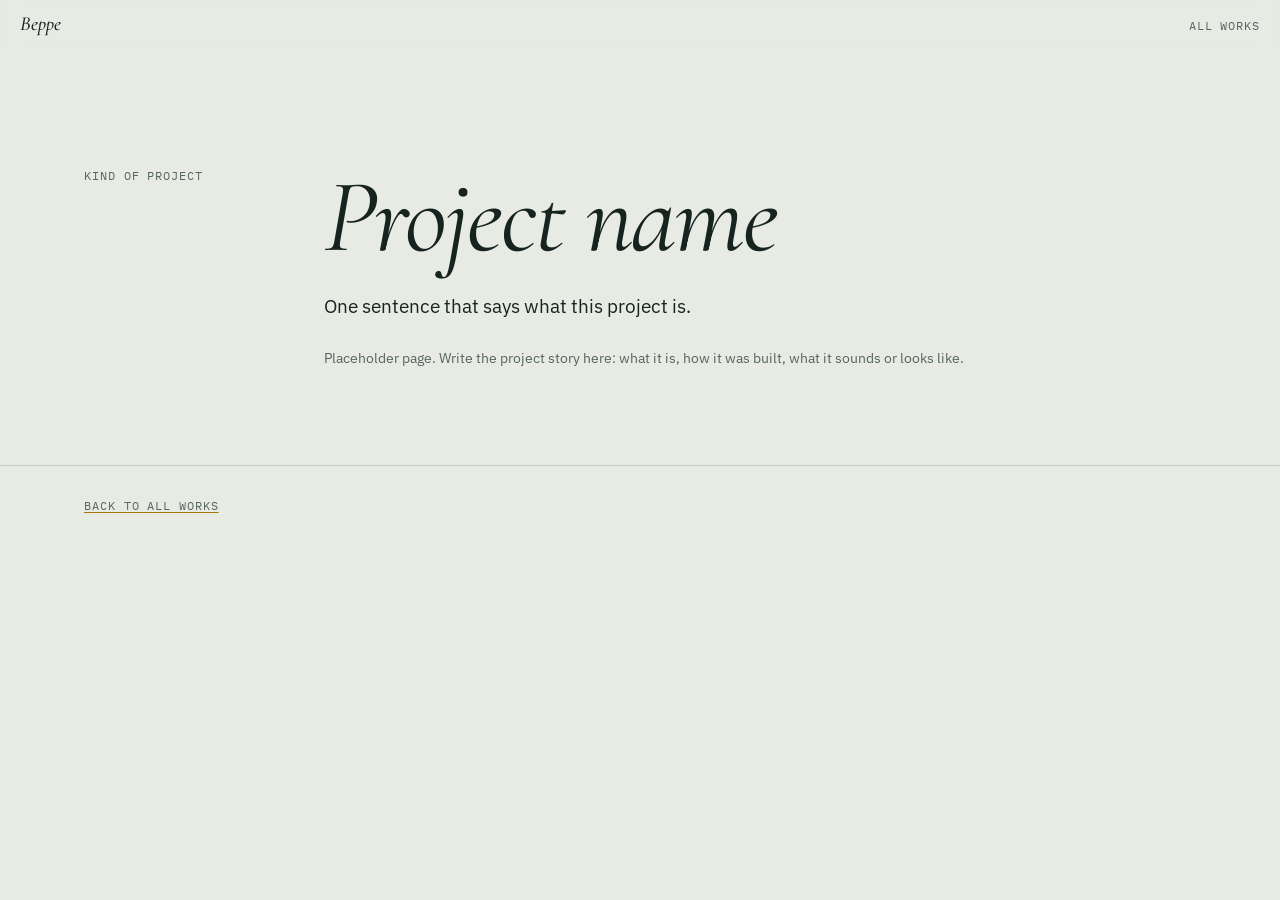
==== projects/_template.html @ 076c729d "Add first site skeleton: scroll-driven tree menu, project pages, videos section Co-Authored-By: Clau" ====
<!doctype html>
<html lang="en">
<head>
<meta charset="utf-8">
<meta name="viewport" content="width=device-width, initial-scale=1, viewport-fit=cover">
<!-- Keeps search engines away while the site is a work in progress. Remove when going public. -->
<meta name="robots" content="noindex">
<title>Project name | Beppe</title>
<meta name="description" content="One sentence that says what this project is.">
<!-- Preview shown when the link is shared. Add an image with:
     <meta property="og:image" content="https://YOUR-SITE/projects/img/_template.jpg"> -->
<meta property="og:title" content="Project name">
<meta property="og:description" content="One sentence that says what this project is.">
<meta property="og:type" content="article">
<link rel="stylesheet" href="https://fonts.googleapis.com/css2?family=Cormorant+Garamond:ital,wght@0,400;0,500;1,400;1,500&family=IBM+Plex+Mono&family=IBM+Plex+Sans:wght@400;500&display=swap">
<link rel="stylesheet" href="../css/style.css">
</head>
<body>

<header class="top">
  <a class="brand" href="../index.html">Beppe</a>
  <nav class="mono" aria-label="Sections">
    <a href="../index.html#works">All works</a>
  </nav>
</header>

<main class="project">
  <div class="wrap">
    <div class="side">
      <span class="mono">kind of project</span>
    </div>
    <div class="body">
      <h1>Project name</h1>
      <p class="lead">One sentence that says what this project is.</p>

      <!-- Video: remove the comment marks and put the YouTube video id.
      <div class="yt" data-id="VIDEO_ID" data-title="Project name"></div>
      -->

      <!-- Image: <img src="img/_template.jpg" alt="Describe the picture"> -->

      <p class="note">Placeholder page. Write the project story here: what it is, how it was built, what it sounds or looks like.</p>
    </div>
  </div>
</main>

<footer class="band">
  <div class="wrap mono"><a href="../index.html#works">Back to all works</a></div>
</footer>

<script src="../js/video.js"></script>
</body>
</html>
---- css/style.css ----
/* Layout: one pinned, full-bleed stage where an ink tree grows with the scroll;
   the name sits upper-left over it; plain two-column sections follow below. */

/* ---- COLORS: edit here. The 3D scene reads --paper, --ink and --pollen. ---- */
:root {
  --paper: #E7EBE4;      /* lichen-grey herbarium sheet */
  --ink: #17231F;        /* tree, text */
  --ink-soft: #56655E;   /* captions */
  --line: #C5CDC3;       /* hairlines */
  --pollen: #A9760C;     /* buds, link accents */

  --font-display: "Cormorant Garamond", "Iowan Old Style", Georgia, serif;
  --font-body: "IBM Plex Sans", system-ui, -apple-system, "Segoe UI", sans-serif;
  --font-mono: "IBM Plex Mono", ui-monospace, Menlo, Consolas, monospace;
}
@media (prefers-color-scheme: dark) {
  :root:not([data-theme="light"]) {
    --paper: #0F1614; --ink: #DDE5DC; --ink-soft: #8C9A92; --line: #26312D; --pollen: #E2B43C;
    color-scheme: dark;
  }
}
:root[data-theme="dark"] {
  --paper: #0F1614; --ink: #DDE5DC; --ink-soft: #8C9A92; --line: #26312D; --pollen: #E2B43C;
  color-scheme: dark;
}

*, *::before, *::after { box-sizing: border-box; }
body {
  margin: 0;
  background: var(--paper);
  color: var(--ink);
  font: 400 1rem/1.6 var(--font-body);
  -webkit-font-smoothing: antialiased;
}
@media (prefers-reduced-motion: no-preference) { html { scroll-behavior: smooth; } }

a { color: inherit; text-decoration-color: var(--pollen); text-underline-offset: 0.2em; }
a:focus-visible { outline: 2px solid var(--pollen); outline-offset: 3px; border-radius: 2px; }

.mono {
  font: 400 0.72rem/1.4 var(--font-mono);
  letter-spacing: 0.08em;
  text-transform: uppercase;
  color: var(--ink-soft);
}

/* ---- Header ---- */
.top {
  position: fixed; top: 0; left: 0; right: 0; z-index: 20;
  display: flex; justify-content: space-between; align-items: baseline; gap: 1rem;
  padding-top: calc(env(safe-area-inset-top, 0px) + 14px);
  padding-bottom: 12px;
  padding-left: max(20px, env(safe-area-inset-left, 0px));
  padding-right: max(20px, env(safe-area-inset-right, 0px));
  background: color-mix(in srgb, var(--paper) 82%, transparent);
  -webkit-backdrop-filter: blur(8px); backdrop-filter: blur(8px);
}
.top .brand { font: italic 500 1.25rem/1 var(--font-display); text-decoration: none; }
.top nav { display: flex; gap: 1.1rem; }
.top nav a { text-decoration: none; }
.top nav a:hover { color: var(--ink); text-decoration: underline; text-decoration-color: var(--pollen); }

/* ---- Stage: the scroll-driven tree ---- */
#stage { position: relative; height: calc(var(--screens, 4.5) * 100vh); height: calc(var(--screens, 4.5) * 100svh); }
#view { position: sticky; top: 0; height: 100vh; height: 100svh; overflow: hidden; }
#tree { position: absolute; inset: 0; width: 100%; height: 100%; display: block; }

#hero {
  position: absolute; top: 19%; left: 0; right: 0; pointer-events: none;
  padding-left: max(20px, env(safe-area-inset-left, 0px));
  padding-right: max(20px, env(safe-area-inset-right, 0px));
}
#hero .inner { max-width: 72rem; margin-inline: auto; display: grid; gap: 0.9rem; }
#hero h1 {
  margin: 0;
  font: italic 400 clamp(4rem, 15vw, 9.5rem)/0.9 var(--font-display);
  letter-spacing: -0.02em;
}
#hero p { margin: 0; max-width: 21rem; font-size: 1.05rem; color: var(--ink-soft); }

#hint {
  position: absolute; left: 0; right: 0; bottom: calc(env(safe-area-inset-bottom, 0px) + 22px);
  display: grid; justify-items: center; gap: 8px; pointer-events: none;
}
#hint i { width: 1px; height: 34px; background: var(--ink-soft); transform-origin: top; }
@media (prefers-reduced-motion: no-preference) {
  #hint i { animation: drip 2.2s ease-in-out infinite; }
  @keyframes drip { 0% { transform: scaleY(0); } 55% { transform: scaleY(1); } 100% { transform: scaleY(1); opacity: 0; } }
}

#spec {
  position: absolute; bottom: calc(env(safe-area-inset-bottom, 0px) + 22px);
  left: max(20px, env(safe-area-inset-left, 0px));
  font-size: 0.62rem;
}

/* Tree buttons */
#labels { position: absolute; inset: 0; pointer-events: none; }
.node { position: absolute; left: 0; top: 0; width: 0; height: 0; opacity: 0; visibility: hidden; will-change: transform; }
.node a {
  position: absolute; left: 0; transform: translateX(-50%);
  display: grid; justify-items: center; gap: 2px;
  padding: 6px 8px; white-space: nowrap; text-decoration: none;
  text-shadow: 0 0 6px var(--paper), 0 0 12px var(--paper);
}
.node.up a { bottom: 8px; }
.node.down a { top: 8px; }
.node .name { font: italic 500 clamp(1.15rem, 2.2vw, 1.6rem)/1.05 var(--font-display); }
.node .kind { font: 400 0.6rem/1.3 var(--font-mono); letter-spacing: 0.08em; text-transform: uppercase; color: var(--ink-soft); }
.node a:hover .name, .node a:focus-visible .name { text-decoration: underline; text-decoration-color: var(--pollen); text-decoration-thickness: 1px; text-underline-offset: 0.18em; }

/* No WebGL: the page is still a normal page. */
.no-webgl #stage { height: auto; }
.no-webgl #view { position: static; height: auto; min-height: 70vh; }
.no-webgl #tree, .no-webgl #labels, .no-webgl #hint, .no-webgl #spec { display: none; }
.no-webgl #hero { position: static; padding-top: 9rem; padding-bottom: 4rem; }

/* ---- Sections ---- */
.band { border-top: 1px solid var(--line); }
.wrap {
  max-width: 72rem; margin-inline: auto;
  padding-block: clamp(3rem, 8vw, 6rem);
  padding-left: max(20px, env(safe-area-inset-left, 0px));
  padding-right: max(20px, env(safe-area-inset-right, 0px));
  display: grid; grid-template-columns: minmax(0, 12rem) minmax(0, 1fr); gap: 1.5rem 3rem;
}
.wrap > * { min-width: 0; }
.wrap h2 { margin: 0; font: italic 400 clamp(2.2rem, 5vw, 3.2rem)/1 var(--font-display); text-wrap: balance; }
.wrap .side { display: grid; gap: 0.6rem; align-content: start; }
.entries { display: grid; }
.entry {
  display: grid; grid-template-columns: minmax(0, 14rem) minmax(0, 1fr); gap: 0.4rem 2rem;
  padding-block: 1.4rem; border-top: 1px solid var(--line);
  scroll-margin-top: 5rem;
}
.entry:first-child { border-top: 0; padding-top: 0; }
.entry h3 { margin: 0; font: italic 500 1.7rem/1.1 var(--font-display); }
.entry .head { display: grid; gap: 0.3rem; align-content: start; }
.entry p { margin: 0; max-width: 34rem; }
.band, .entry { scroll-margin-top: 4rem; }
.note { color: var(--ink-soft); font-size: 0.9rem; }

footer .wrap { display: block; padding-block: 2rem; }

@media (max-width: 720px) {
  .wrap, .entry { grid-template-columns: minmax(0, 1fr); }
  .top nav { gap: 0.8rem; }
  #hero { top: 15%; }
}

/* ---- Videos ---- */
.video-grid { display: grid; grid-template-columns: repeat(auto-fill, minmax(min(100%, 18rem), 1fr)); gap: 1.5rem; }
.video-grid .note { margin: 0; }
.yt { position: relative; aspect-ratio: 16 / 9; max-width: 100%; overflow: hidden; background: var(--line); }
.yt iframe, .yt-play { position: absolute; inset: 0; width: 100%; height: 100%; border: 0; }
.yt-play {
  display: grid; place-items: center; padding: 0; cursor: pointer;
  background-color: var(--line); background-size: cover; background-position: center;
  color: var(--ink); font: inherit;
}
.yt-play:focus-visible { outline: 2px solid var(--pollen); outline-offset: -4px; }
.yt-icon {
  width: 3.4rem; height: 3.4rem; border-radius: 50%; background: var(--paper);
  display: grid; place-items: center; transition: transform 0.2s ease;
}
.yt-icon::before {
  content: ""; margin-left: 4px;
  border-left: 0.95rem solid var(--ink); border-top: 0.6rem solid transparent; border-bottom: 0.6rem solid transparent;
}
.yt-play:hover .yt-icon { transform: scale(1.08); }
.yt-title {
  position: absolute; left: 0; right: 0; bottom: 0; padding: 0.5rem 0.8rem; text-align: left;
  background: var(--paper); font: 400 0.72rem/1.4 var(--font-mono); letter-spacing: 0.06em; text-transform: uppercase;
}

/* ---- Project pages (projects/*.html) ---- */
.project { padding-top: 4.5rem; }
.project h1 { margin: 0; font: italic 400 clamp(3rem, 10vw, 6.5rem)/0.95 var(--font-display); letter-spacing: -0.02em; text-wrap: balance; }
.project .lead { font-size: 1.2rem; max-width: 34rem; margin: 0; }
.project .body { display: grid; gap: 1.5rem; max-width: 44rem; }
.project .body p { margin: 0; }
.project .body img { display: block; max-width: 100%; height: auto; }
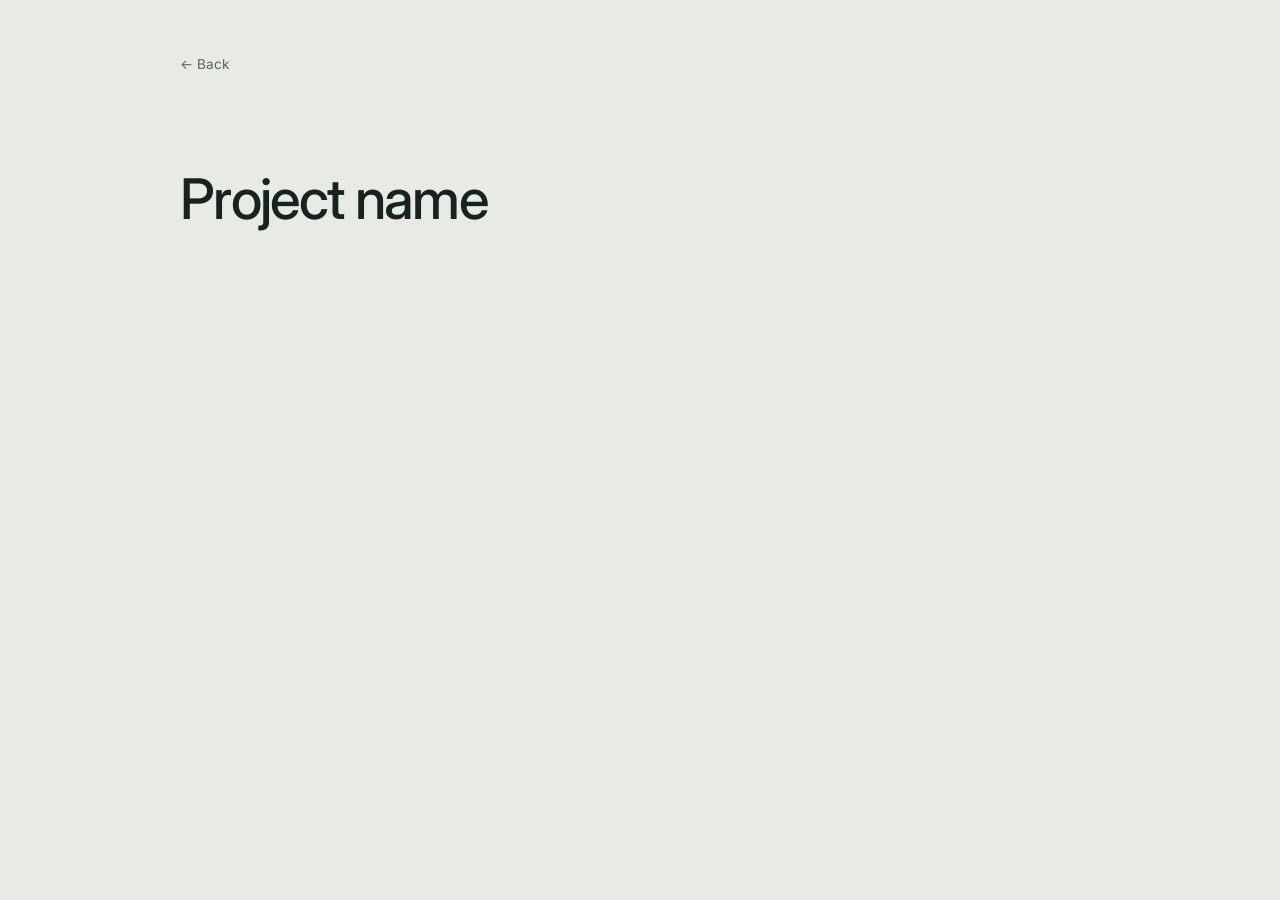
==== commit 007f34f5: "Make the home page tree-only, move sections to their own pages, switch to a single sans font Co-Auth" ====
--- a/projects/_template.html
+++ b/projects/_template.html
@@ -6,48 +6,28 @@
 <!-- Keeps search engines away while the site is a work in progress. Remove when going public. -->
 <meta name="robots" content="noindex">
 <title>Project name | Beppe</title>
-<meta name="description" content="One sentence that says what this project is.">
-<!-- Preview shown when the link is shared. Add an image with:
-     <meta property="og:image" content="https://YOUR-SITE/projects/img/_template.jpg"> -->
 <meta property="og:title" content="Project name">
-<meta property="og:description" content="One sentence that says what this project is.">
 <meta property="og:type" content="article">
-<link rel="stylesheet" href="https://fonts.googleapis.com/css2?family=Cormorant+Garamond:ital,wght@0,400;0,500;1,400;1,500&family=IBM+Plex+Mono&family=IBM+Plex+Sans:wght@400;500&display=swap">
-<link rel="stylesheet" href="../css/style.css">
+<!-- Preview image for shared links: <meta property="og:image" content="https://YOUR-SITE/img/picture.jpg"> -->
+<link rel="stylesheet" href="https://fonts.googleapis.com/css2?family=Inter:wght@400;500&display=swap">
+<link rel="stylesheet" href="../css/style.css?v=5">
 </head>
 <body>
 
-<header class="top">
-  <a class="brand" href="../index.html">Beppe</a>
-  <nav class="mono" aria-label="Sections">
-    <a href="../index.html#works">All works</a>
-  </nav>
-</header>
+<main class="page">
+  <a class="back" href="../index.html#grown">Back</a>
+  <h1>Project name</h1>
 
-<main class="project">
-  <div class="wrap">
-    <div class="side">
-      <span class="mono">kind of project</span>
-    </div>
-    <div class="body">
-      <h1>Project name</h1>
-      <p class="lead">One sentence that says what this project is.</p>
+  <!-- Video: remove the comment marks and put the YouTube video id.
+  <div class="yt" data-id="VIDEO_ID" data-title="Project name"></div>
+  -->
 
-      <!-- Video: remove the comment marks and put the YouTube video id.
-      <div class="yt" data-id="VIDEO_ID" data-title="Project name"></div>
-      -->
+  <!-- Image: <img src="img/picture.jpg" alt="Describe the picture"> -->
 
-      <!-- Image: <img src="img/_template.jpg" alt="Describe the picture"> -->
+  <!-- Text: <p>Write here.</p> -->
 
-      <p class="note">Placeholder page. Write the project story here: what it is, how it was built, what it sounds or looks like.</p>
-    </div>
-  </div>
 </main>
 
-<footer class="band">
-  <div class="wrap mono"><a href="../index.html#works">Back to all works</a></div>
-</footer>
-
-<script src="../js/video.js"></script>
+<script src="../js/video.js?v=5"></script>
 </body>
 </html>
--- a/css/style.css
+++ b/css/style.css
@@ -1,17 +1,15 @@
-/* Layout: one pinned, full-bleed stage where an ink tree grows with the scroll;
-   the name sits upper-left over it; plain two-column sections follow below. */
+/* Layout: the home page is one full-screen tree that grows with the scroll;
+   every section is its own plain page, reached by clicking a bud. */
 
-/* ---- COLORS: edit here. The 3D scene reads --paper, --ink and --pollen. ---- */
+/* ---- COLORS: edit here. The tree reads --paper, --ink and --pollen. ---- */
 :root {
-  --paper: #E7EBE4;      /* lichen-grey herbarium sheet */
+  --paper: #E7EBE4;      /* background */
   --ink: #17231F;        /* tree, text */
-  --ink-soft: #56655E;   /* captions */
-  --line: #C5CDC3;       /* hairlines */
+  --ink-soft: #56655E;   /* secondary text */
+  --line: #C5CDC3;       /* hairlines, video placeholders */
   --pollen: #A9760C;     /* buds, link accents */
 
-  --font-display: "Cormorant Garamond", "Iowan Old Style", Georgia, serif;
-  --font-body: "IBM Plex Sans", system-ui, -apple-system, "Segoe UI", sans-serif;
-  --font-mono: "IBM Plex Mono", ui-monospace, Menlo, Consolas, monospace;
+  --font: "Inter", system-ui, -apple-system, "Segoe UI", Helvetica, Arial, sans-serif;
 }
 @media (prefers-color-scheme: dark) {
   :root:not([data-theme="light"]) {
@@ -29,69 +27,26 @@
   margin: 0;
   background: var(--paper);
   color: var(--ink);
-  font: 400 1rem/1.6 var(--font-body);
+  font: 400 1rem/1.6 var(--font);
   -webkit-font-smoothing: antialiased;
 }
-@media (prefers-reduced-motion: no-preference) { html { scroll-behavior: smooth; } }
+a { color: inherit; text-decoration-color: var(--pollen); text-underline-offset: 0.25em; }
+a:focus-visible { outline: 2px solid var(--pollen); outline-offset: 3px; border-radius: 2px; }
+.sr-only { position: absolute; width: 1px; height: 1px; overflow: hidden; clip-path: inset(50%); white-space: nowrap; }
 
-a { color: inherit; text-decoration-color: var(--pollen); text-underline-offset: 0.2em; }
-a:focus-visible { outline: 2px solid var(--pollen); outline-offset: 3px; border-radius: 2px; }
-
-.mono {
-  font: 400 0.72rem/1.4 var(--font-mono);
-  letter-spacing: 0.08em;
-  text-transform: uppercase;
-  color: var(--ink-soft);
-}
-
-/* ---- Header ---- */
-.top {
-  position: fixed; top: 0; left: 0; right: 0; z-index: 20;
-  display: flex; justify-content: space-between; align-items: baseline; gap: 1rem;
-  padding-top: calc(env(safe-area-inset-top, 0px) + 14px);
-  padding-bottom: 12px;
-  padding-left: max(20px, env(safe-area-inset-left, 0px));
-  padding-right: max(20px, env(safe-area-inset-right, 0px));
-  background: color-mix(in srgb, var(--paper) 82%, transparent);
-  -webkit-backdrop-filter: blur(8px); backdrop-filter: blur(8px);
-}
-.top .brand { font: italic 500 1.25rem/1 var(--font-display); text-decoration: none; }
-.top nav { display: flex; gap: 1.1rem; }
-.top nav a { text-decoration: none; }
-.top nav a:hover { color: var(--ink); text-decoration: underline; text-decoration-color: var(--pollen); }
-
-/* ---- Stage: the scroll-driven tree ---- */
+/* ---- Home: the tree ---- */
 #stage { position: relative; height: calc(var(--screens, 4.5) * 100vh); height: calc(var(--screens, 4.5) * 100svh); }
 #view { position: sticky; top: 0; height: 100vh; height: 100svh; overflow: hidden; }
 #tree { position: absolute; inset: 0; width: 100%; height: 100%; display: block; }
 
-#hero {
-  position: absolute; top: 19%; left: 0; right: 0; pointer-events: none;
-  padding-left: max(20px, env(safe-area-inset-left, 0px));
-  padding-right: max(20px, env(safe-area-inset-right, 0px));
+#hint {
+  position: absolute; left: 0; right: 0; bottom: calc(env(safe-area-inset-bottom, 0px) + 20px);
+  display: grid; justify-items: center; pointer-events: none;
 }
-#hero .inner { max-width: 72rem; margin-inline: auto; display: grid; gap: 0.9rem; }
-#hero h1 {
-  margin: 0;
-  font: italic 400 clamp(4rem, 15vw, 9.5rem)/0.9 var(--font-display);
-  letter-spacing: -0.02em;
-}
-#hero p { margin: 0; max-width: 21rem; font-size: 1.05rem; color: var(--ink-soft); }
-
-#hint {
-  position: absolute; left: 0; right: 0; bottom: calc(env(safe-area-inset-bottom, 0px) + 22px);
-  display: grid; justify-items: center; gap: 8px; pointer-events: none;
-}
-#hint i { width: 1px; height: 34px; background: var(--ink-soft); transform-origin: top; }
+#hint i { width: 1px; height: 40px; background: var(--ink-soft); transform-origin: top; }
 @media (prefers-reduced-motion: no-preference) {
   #hint i { animation: drip 2.2s ease-in-out infinite; }
   @keyframes drip { 0% { transform: scaleY(0); } 55% { transform: scaleY(1); } 100% { transform: scaleY(1); opacity: 0; } }
-}
-
-#spec {
-  position: absolute; bottom: calc(env(safe-area-inset-bottom, 0px) + 22px);
-  left: max(20px, env(safe-area-inset-left, 0px));
-  font-size: 0.62rem;
 }
 
 /* Tree buttons */
@@ -99,58 +54,44 @@
 .node { position: absolute; left: 0; top: 0; width: 0; height: 0; opacity: 0; visibility: hidden; will-change: transform; }
 .node a {
   position: absolute; left: 0; transform: translateX(-50%);
-  display: grid; justify-items: center; gap: 2px;
-  padding: 6px 8px; white-space: nowrap; text-decoration: none;
+  padding: 10px 12px; white-space: nowrap; text-decoration: none;
+  font: 500 clamp(0.8rem, 1.5vw, 0.95rem)/1 var(--font); letter-spacing: 0.01em;
   text-shadow: 0 0 6px var(--paper), 0 0 12px var(--paper);
 }
-.node.up a { bottom: 8px; }
-.node.down a { top: 8px; }
-.node .name { font: italic 500 clamp(1.15rem, 2.2vw, 1.6rem)/1.05 var(--font-display); }
-.node .kind { font: 400 0.6rem/1.3 var(--font-mono); letter-spacing: 0.08em; text-transform: uppercase; color: var(--ink-soft); }
-.node a:hover .name, .node a:focus-visible .name { text-decoration: underline; text-decoration-color: var(--pollen); text-decoration-thickness: 1px; text-underline-offset: 0.18em; }
+.node.up a { bottom: 4px; }
+.node.down a { top: 4px; }
+.node a:hover, .node a:focus-visible { text-decoration: underline; text-decoration-color: var(--pollen); text-decoration-thickness: 2px; }
 
-/* No WebGL: the page is still a normal page. */
-.no-webgl #stage { height: auto; }
-.no-webgl #view { position: static; height: auto; min-height: 70vh; }
-.no-webgl #tree, .no-webgl #labels, .no-webgl #hint, .no-webgl #spec { display: none; }
-.no-webgl #hero { position: static; padding-top: 9rem; padding-bottom: 4rem; }
+/* If the tree cannot be drawn at all, the buttons become a plain list. */
+.no-tree #stage { height: auto; }
+.no-tree #view { position: static; height: auto; min-height: 100vh; display: grid; place-items: center; }
+.no-tree #tree, .no-tree #hint { display: none; }
+.no-tree #labels { position: static; pointer-events: auto; display: grid; gap: 0.25rem; justify-items: center; }
+.no-tree .node { position: static; width: auto; height: auto; opacity: 1; visibility: visible; }
+.no-tree .node a { position: static; transform: none; display: block; font-size: 1.1rem; }
 
-/* ---- Sections ---- */
-.band { border-top: 1px solid var(--line); }
-.wrap {
-  max-width: 72rem; margin-inline: auto;
-  padding-block: clamp(3rem, 8vw, 6rem);
+/* ---- Section and project pages ---- */
+.page {
+  max-width: 60rem; margin-inline: auto;
+  padding-block: clamp(1.5rem, 5vw, 3rem) 5rem;
   padding-left: max(20px, env(safe-area-inset-left, 0px));
   padding-right: max(20px, env(safe-area-inset-right, 0px));
-  display: grid; grid-template-columns: minmax(0, 12rem) minmax(0, 1fr); gap: 1.5rem 3rem;
+  display: grid; gap: 1.5rem;
 }
-.wrap > * { min-width: 0; }
-.wrap h2 { margin: 0; font: italic 400 clamp(2.2rem, 5vw, 3.2rem)/1 var(--font-display); text-wrap: balance; }
-.wrap .side { display: grid; gap: 0.6rem; align-content: start; }
-.entries { display: grid; }
-.entry {
-  display: grid; grid-template-columns: minmax(0, 14rem) minmax(0, 1fr); gap: 0.4rem 2rem;
-  padding-block: 1.4rem; border-top: 1px solid var(--line);
-  scroll-margin-top: 5rem;
-}
-.entry:first-child { border-top: 0; padding-top: 0; }
-.entry h3 { margin: 0; font: italic 500 1.7rem/1.1 var(--font-display); }
-.entry .head { display: grid; gap: 0.3rem; align-content: start; }
-.entry p { margin: 0; max-width: 34rem; }
-.band, .entry { scroll-margin-top: 4rem; }
-.note { color: var(--ink-soft); font-size: 0.9rem; }
-
-footer .wrap { display: block; padding-block: 2rem; }
-
-@media (max-width: 720px) {
-  .wrap, .entry { grid-template-columns: minmax(0, 1fr); }
-  .top nav { gap: 0.8rem; }
-  #hero { top: 15%; }
-}
+.page > * { min-width: 0; margin: 0; }
+.page h1 { font: 500 clamp(2rem, 6vw, 3.5rem)/1.05 var(--font); letter-spacing: -0.03em; text-wrap: balance; margin-top: clamp(1.5rem, 6vw, 4rem); }
+.page p { max-width: 38rem; }
+.page img { display: block; max-width: 100%; height: auto; }
+.back { justify-self: start; font-size: 0.85rem; color: var(--ink-soft); text-decoration: none; padding: 6px 0; }
+.back::before { content: "\2190\00a0"; }
+.back:hover { color: var(--ink); }
+.list { list-style: none; padding: 0; display: grid; }
+.list li { border-top: 1px solid var(--line); }
+.list a { display: block; padding: 0.9rem 0; text-decoration: none; }
+.list a:hover { text-decoration: underline; text-decoration-color: var(--pollen); }
 
 /* ---- Videos ---- */
-.video-grid { display: grid; grid-template-columns: repeat(auto-fill, minmax(min(100%, 18rem), 1fr)); gap: 1.5rem; }
-.video-grid .note { margin: 0; }
+.video-grid { display: grid; grid-template-columns: repeat(auto-fill, minmax(min(100%, 20rem), 1fr)); gap: 1.5rem; }
 .yt { position: relative; aspect-ratio: 16 / 9; max-width: 100%; overflow: hidden; background: var(--line); }
 .yt iframe, .yt-play { position: absolute; inset: 0; width: 100%; height: 100%; border: 0; }
 .yt-play {
@@ -159,24 +100,7 @@
   color: var(--ink); font: inherit;
 }
 .yt-play:focus-visible { outline: 2px solid var(--pollen); outline-offset: -4px; }
-.yt-icon {
-  width: 3.4rem; height: 3.4rem; border-radius: 50%; background: var(--paper);
-  display: grid; place-items: center; transition: transform 0.2s ease;
-}
-.yt-icon::before {
-  content: ""; margin-left: 4px;
-  border-left: 0.95rem solid var(--ink); border-top: 0.6rem solid transparent; border-bottom: 0.6rem solid transparent;
-}
+.yt-icon { width: 3.4rem; height: 3.4rem; border-radius: 50%; background: var(--paper); display: grid; place-items: center; transition: transform 0.2s ease; }
+.yt-icon::before { content: ""; margin-left: 4px; border-left: 0.95rem solid var(--ink); border-top: 0.6rem solid transparent; border-bottom: 0.6rem solid transparent; }
 .yt-play:hover .yt-icon { transform: scale(1.08); }
-.yt-title {
-  position: absolute; left: 0; right: 0; bottom: 0; padding: 0.5rem 0.8rem; text-align: left;
-  background: var(--paper); font: 400 0.72rem/1.4 var(--font-mono); letter-spacing: 0.06em; text-transform: uppercase;
-}
-
-/* ---- Project pages (projects/*.html) ---- */
-.project { padding-top: 4.5rem; }
-.project h1 { margin: 0; font: italic 400 clamp(3rem, 10vw, 6.5rem)/0.95 var(--font-display); letter-spacing: -0.02em; text-wrap: balance; }
-.project .lead { font-size: 1.2rem; max-width: 34rem; margin: 0; }
-.project .body { display: grid; gap: 1.5rem; max-width: 44rem; }
-.project .body p { margin: 0; }
-.project .body img { display: block; max-width: 100%; height: auto; }
+.yt-title { position: absolute; left: 0; right: 0; bottom: 0; padding: 0.5rem 0.8rem; text-align: left; background: var(--paper); font-size: 0.8rem; }
